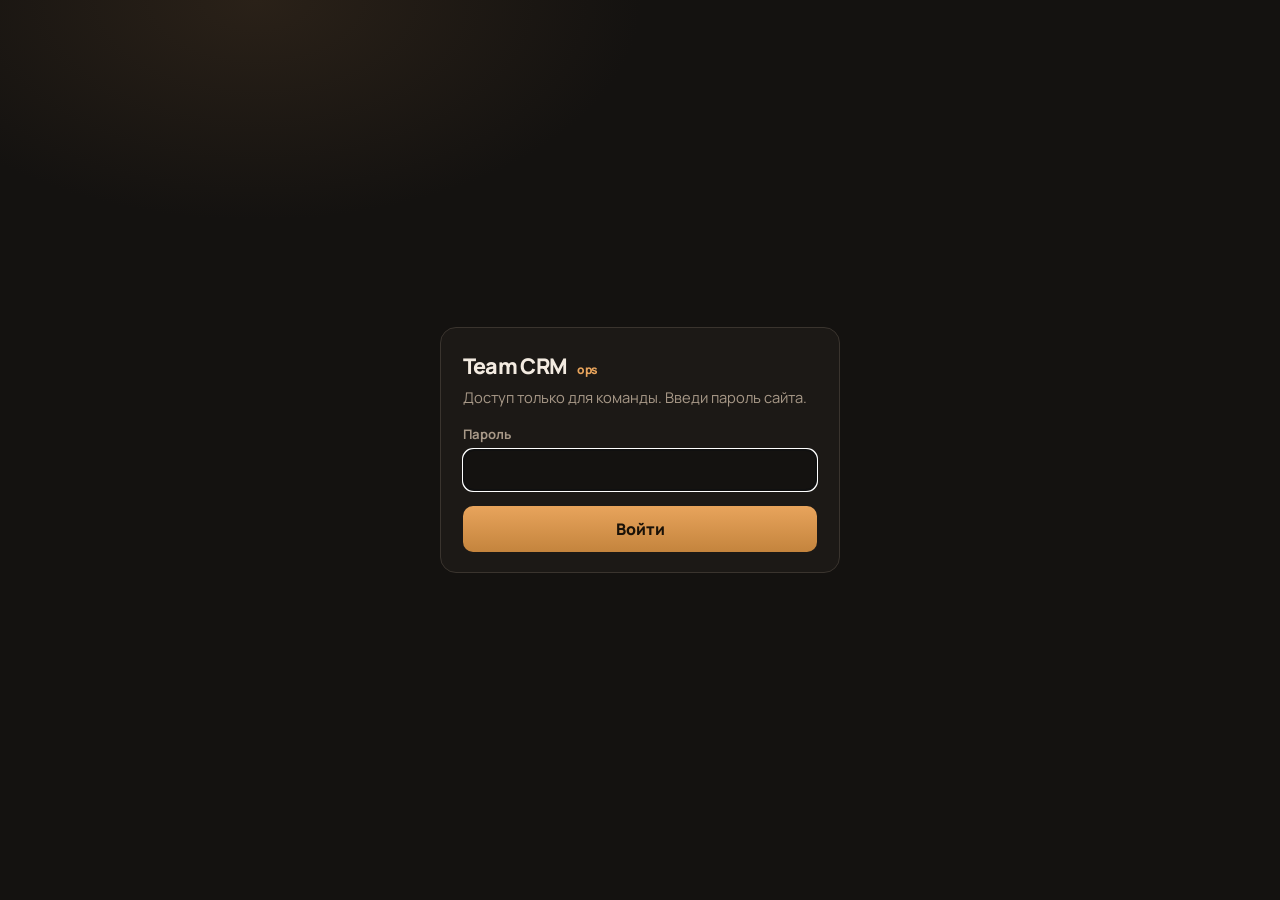
==== web/login.html @ 08f3d009 "feat(security): password-gate the whole CRM site with login page Require WEB_PASSWORD on Railway, co" ====
<!DOCTYPE html>
<html lang="ru">
<head>
  <meta charset="UTF-8" />
  <meta name="viewport" content="width=device-width, initial-scale=1" />
  <title>Team CRM — вход</title>
  <style>
    @import url("https://fonts.googleapis.com/css2?family=Manrope:wght@600;700;800&display=swap");
    :root {
      --bg: #141210;
      --panel: #1c1916;
      --line: #3a342e;
      --text: #f3ebe1;
      --muted: #a89988;
      --accent: #e8a45c;
      --accent-dim: #c4843d;
    }
    * { box-sizing: border-box; }
    body {
      margin: 0;
      min-height: 100vh;
      display: grid;
      place-items: center;
      font-family: Manrope, system-ui, sans-serif;
      color: var(--text);
      background:
        radial-gradient(700px 400px at 20% 0%, #2a2118, transparent 55%),
        var(--bg);
      padding: 1.25rem;
    }
    .card {
      width: min(400px, 100%);
      background: var(--panel);
      border: 1px solid var(--line);
      border-radius: 16px;
      padding: 1.4rem 1.35rem 1.25rem;
    }
    h1 {
      margin: 0;
      font-size: 1.35rem;
      font-weight: 800;
      letter-spacing: -0.03em;
    }
    h1 span { color: var(--accent); font-size: 0.75rem; margin-left: 0.4rem; }
    p {
      margin: 0.45rem 0 1.1rem;
      color: var(--muted);
      font-size: 0.92rem;
      line-height: 1.4;
    }
    label {
      display: grid;
      gap: 0.35rem;
      font-size: 0.82rem;
      color: var(--muted);
      font-weight: 700;
    }
    input {
      font: inherit;
      border-radius: 10px;
      border: 1px solid var(--line);
      background: #141210;
      color: var(--text);
      padding: 0.7rem 0.8rem;
    }
    button {
      margin-top: 0.9rem;
      width: 100%;
      font: inherit;
      font-weight: 800;
      border: none;
      border-radius: 10px;
      padding: 0.75rem;
      cursor: pointer;
      color: #1a1208;
      background: linear-gradient(180deg, var(--accent), var(--accent-dim));
    }
    .err {
      display: none;
      margin-top: 0.75rem;
      color: #f0a8a8;
      font-size: 0.88rem;
      font-weight: 600;
    }
    .err.show { display: block; }
  </style>
</head>
<body>
  <form class="card" id="loginForm">
    <h1>Team CRM <span>ops</span></h1>
    <p>Доступ только для команды. Введи пароль сайта.</p>
    <label>Пароль
      <input type="password" name="password" id="password" required autocomplete="current-password" autofocus />
    </label>
    <button type="submit">Войти</button>
    <div class="err" id="err">Неверный пароль</div>
  </form>
  <script>
    const form = document.getElementById("loginForm");
    const err = document.getElementById("err");
    form.addEventListener("submit", async (e) => {
      e.preventDefault();
      err.classList.remove("show");
      const password = document.getElementById("password").value;
      try {
        const res = await fetch("/api/auth/login", {
          method: "POST",
          headers: { "Content-Type": "application/json" },
          body: JSON.stringify({ password }),
        });
        if (!res.ok) {
          err.classList.add("show");
          return;
        }
        localStorage.setItem("crm_password", password);
        location.href = "/";
      } catch (_) {
        err.textContent = "Нет связи с сервером";
        err.classList.add("show");
      }
    });
  </script>
</body>
</html>
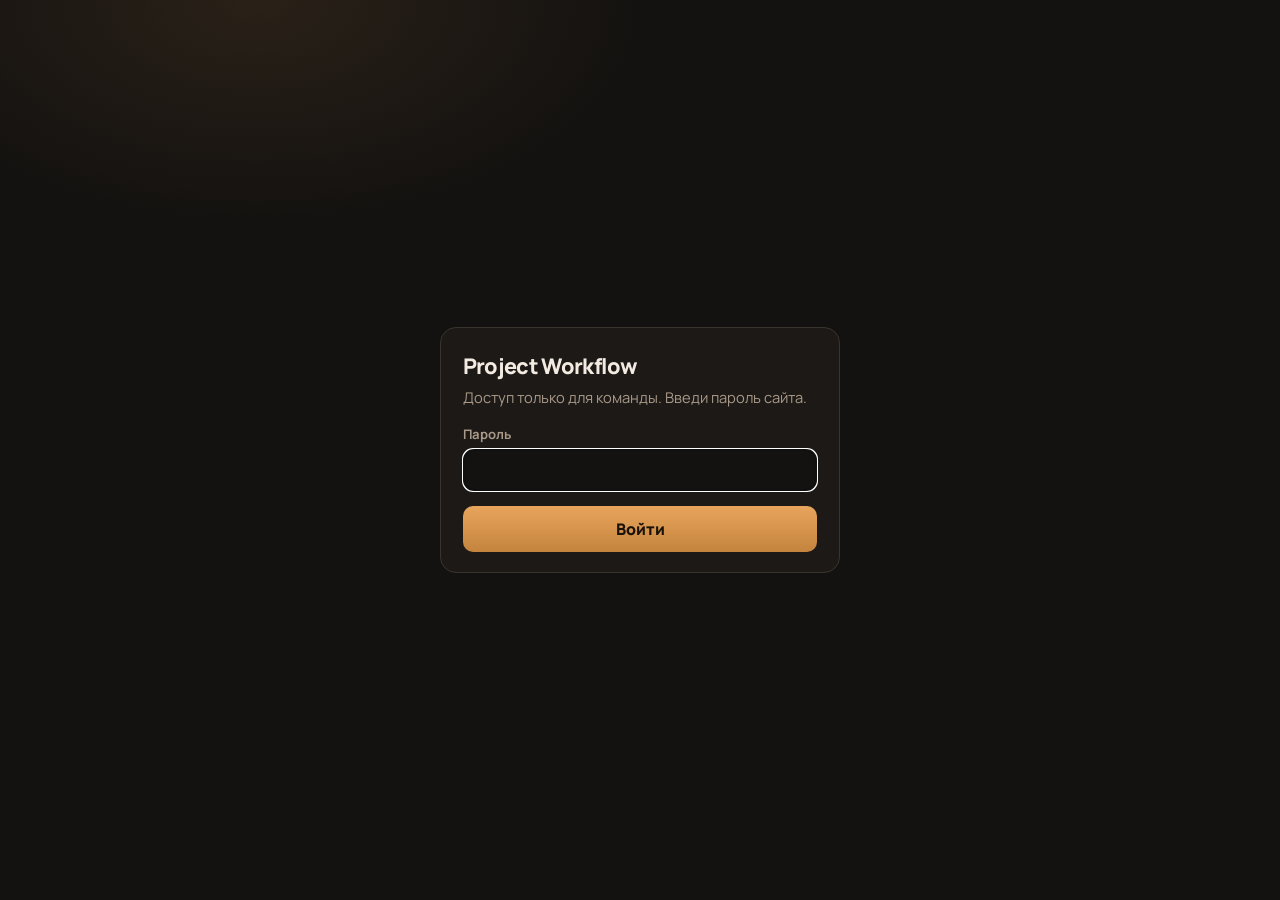
==== commit b3346397: "Rename brand to Project Workflow; Notion board theme toggle. Add light/dark themes with column badge" ====
--- a/web/login.html
+++ b/web/login.html
@@ -3,7 +3,7 @@
 <head>
   <meta charset="UTF-8" />
   <meta name="viewport" content="width=device-width, initial-scale=1" />
-  <title>Team CRM — вход</title>
+  <title>Project Workflow — вход</title>
   <style>
     @import url("https://fonts.googleapis.com/css2?family=Manrope:wght@600;700;800&display=swap");
     :root {
@@ -87,7 +87,7 @@
 </head>
 <body>
   <form class="card" id="loginForm">
-    <h1>Team CRM <span>ops</span></h1>
+    <h1>Project Workflow</h1>
     <p>Доступ только для команды. Введи пароль сайта.</p>
     <label>Пароль
       <input type="password" name="password" id="password" required autocomplete="current-password" autofocus />
